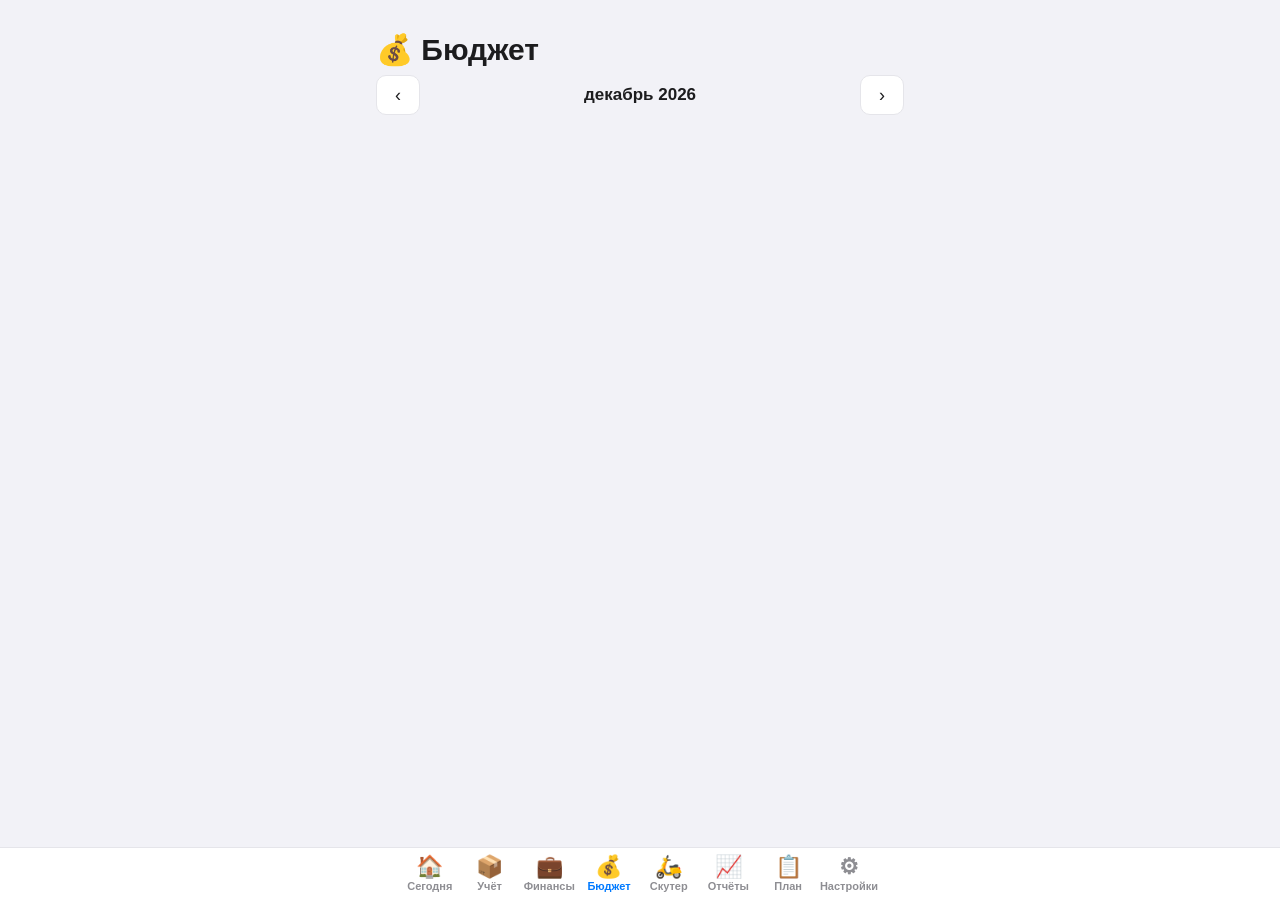
==== budget.html @ 405cae8f "Create budget.html" ====
<!doctype html>
<html lang="ru">
<head>
<meta charset="UTF-8">
<meta name="viewport" content="width=device-width, initial-scale=1.0, viewport-fit=cover">
<title>💰 Бюджет</title>
<link rel="stylesheet" href="css/theme.css">
<link rel="stylesheet" href="css/components.css">
<style>
.container{max-width:560px}
h1{font-size:30px;margin:4px 0 8px}
h2{font-size:15px;margin:4px 0 10px;color:var(--text-dim);font-weight:600}
.card{background:var(--panel);border:1px solid var(--border);border-radius:14px;padding:14px;margin-bottom:12px}
.mut{color:var(--text-dim);font-size:13px}
.g{color:var(--green)}.r{color:var(--red)}.o{color:var(--orange)}
.monthbar{display:flex;align-items:center;gap:8px;margin-bottom:12px}
.monthbar button{width:44px;height:40px;border:1px solid var(--border);border-radius:10px;background:var(--panel);color:var(--text);font-size:18px;cursor:pointer}
.monthbar .ttl{flex:1;text-align:center;font-weight:700;font-size:17px}
.big{font-size:34px;font-weight:800;margin:2px 0}
.row{display:flex;justify-content:space-between;align-items:center;gap:8px;padding:10px 0;border-top:1px solid var(--border)}
.row.tap{cursor:pointer}
.card>.row:first-of-type,.card>h2+.row{border-top:0}
.row b{white-space:nowrap}
.bar{height:8px;background:var(--border);border-radius:4px;overflow:hidden;margin:6px 0 2px;position:relative}
.bar i{display:block;height:100%;background:var(--green)}
.bar i.y{background:var(--orange)}.bar i.rd{background:var(--red)}
.bar u{position:absolute;top:-2px;bottom:-2px;width:2px;background:var(--text);opacity:.55}
.stack{display:flex;height:14px;border-radius:7px;overflow:hidden;background:var(--border);margin:8px 0 6px}
.stack i{display:block;height:100%}
.legend{display:flex;flex-wrap:wrap;gap:4px 12px;font-size:12px;color:var(--text-dim)}
.legend span::before{content:"";display:inline-block;width:9px;height:9px;border-radius:50%;background:var(--c);margin-right:5px}
.two{display:flex;gap:10px}.two>div{flex:1}
.btn{margin-bottom:8px}
.btn-line{background:var(--panel);color:var(--text);border:1px solid var(--border)}
.tip{padding:8px 0;border-top:1px solid var(--border);font-size:14px;line-height:1.4}
.card>.tip:first-of-type,.card>h2+.tip{border-top:0}
.fld label{display:block;font-size:13px;color:var(--text-dim);margin:8px 0 3px;text-align:left}
.fld .form-control{margin:0}
.dialog-box{text-align:left;max-height:88vh;overflow:auto}
.dialog-box h3{margin-bottom:8px}
.pill{font-size:11px;padding:2px 7px;border-radius:9px;border:1px solid var(--border);color:var(--text-dim);margin-left:4px}
.container{padding-bottom:100px}
</style>
</head>
<body>
<div class="container">
  <h1>💰 Бюджет</h1>
  <div class="monthbar">
    <button id="prev" aria-label="Предыдущий месяц">‹</button>
    <div class="ttl" id="ttl"></div>
    <button id="next" aria-label="Следующий месяц">›</button>
  </div>
  <div id="app"></div>
</div>
<div id="modal"></div>

<nav class="tabbar"><div class="in">
  <a href="today.html"><span>🏠</span>Сегодня</a>
  <a href="index.html"><span>📦</span>Учёт</a>
  <a href="fin.html"><span>💼</span>Финансы</a>
  <a href="budget.html" class="active"><span>💰</span>Бюджет</a>
  <a href="cash.html"><span>🛵</span>Скутер</a>
  <a href="stats.html"><span>📈</span>Отчёты</a>
  <a href="plan.html"><span>📋</span>План</a>
  <a href="settings.html"><span>⚙</span>Настройки</a>
</div></nav>

<script src="js/lib/storage.js"></script>
<script src="js/lib/ui.js"></script>
<script src="js/lib/notify.js"></script>
<script src="js/lib/guard.js"></script>
<script src="js/lib/theme.js"></script>
<script src="js/lib/pin.js"></script>
<script src="js/lib/backup.js"></script>
<script src="js/domain/state.js"></script>
<script src="js/domain/migrate.js"></script>
<script>Schema.run();</script>
<script src="js/domain/selectors.js"></script>
<script src="js/domain/tariff.js"></script>
<script src="js/domain/finance-api.js"></script>
<script>
try { Theme.init(); } catch (e) {}

/* ============================================================
   Бюджет месяца — только отображение. Расчёты: Calc.budget (selectors.js),
   запись: FinanceAPI.limitSet / limitRemove / budgetConfigSet (finance-api.js).
   Лимиты — общий ключ byudzhety (те же, что в «Финансах»); budget_cfg — параметры.
   ============================================================ */
const esc = UI.esc, fmt = UI.fmt, r2 = UI.r2, num = UI.num;
const $ = id => document.getElementById(id);
const MONTHS = ["январь","февраль","март","апрель","май","июнь","июль","август","сентябрь","октябрь","ноябрь","декабрь"];
const curYm = () => UI.date.month();
let ym = curYm();
const shiftYm = (m, n) => UI.date.shift(m, n);
const ymTitle = m => MONTHS[+m.slice(5, 7) - 1] + " " + m.slice(0, 4);
const compute = m => Calc.budget(m); // все расчёты — в selectors.js (Calc.budget)

function tips(B) {
  const t = [];
  if (B.income <= 0) t.push("Нет данных о доходе. Задайте ожидаемую зарплату в «⚙ Параметры» — без неё бюджет посчитать нельзя.");
  if (B.income > 0 && B.free < 0) t.push(`Платежи и лимиты больше дохода на <b>${fmt(-B.free)}</b> лей. Снизьте лимиты самых «мягких» категорий (кафе, развлечения) или ожидаемую откладку.`);
  if (B.income > 0 && B.fixedPlan / B.income > 0.4) t.push(`Обязательные платежи съедают <b>${Math.round(B.fixedPlan / B.income * 100)}%</b> дохода. Ориентир — до 40%; стоит погашать самые дорогие по процентам долги первыми.`);
  if (B.income > 0 && B.save <= 0) t.push(`Откладывание не задано. Хотя бы 10% дохода — это ≈ <b>${fmt(Math.round(B.income * 0.1))}</b> лей в месяц: «сначала заплати себе».`);
  B.cats.filter(c => c.st === "r").slice(0, 2).forEach(c => t.push(`🔴 «${esc(c.name)}»: лимит исчерпан (${fmt(c.spent)} из ${fmt(c.limit)}).`));
  B.cats.filter(c => c.st === "o" && c.proj != null && c.proj > c.limit && c.spent < c.limit).slice(0, 2)
    .forEach(c => t.push(`🟡 «${esc(c.name)}»: при таком темпе выйдет ≈ ${fmt(Math.round(c.proj))} при лимите ${fmt(c.limit)}.`));
  const big = B.noLimit.filter(c => B.totalSpent > 0 && c.spent / B.totalSpent >= 0.1)[0];
  if (big) t.push(`На «${esc(big.name)}» ушло ${fmt(big.spent)} лей без лимита — поставьте лимит, чтобы видеть темп.`);
  if (!t.length) t.push("Всё в порядке: лимиты соблюдаются, деньги распределены. 👍");
  return t.slice(0, 5);
}

/* ---------- отрисовка ---------- */
function bar(pct, st, mark) {
  const w = Math.min(100, Math.max(0, pct));
  const cls = st === "r" ? "rd" : st === "o" ? "y" : "";
  return `<div class="bar"><i class="${cls}" style="width:${w}%"></i>${mark != null ? `<u style="left:${Math.min(100, mark)}%"></u>` : ""}</div>`;
}

function render() {
  $("ttl").textContent = ymTitle(ym);
  const B = compute(ym), isCur = ym === curYm(), isFuture = ym > curYm();
  let h = "";

  // 1. Итог распределения
  const parts = [
    { n: "Платежи", v: B.fixedPlan, c: "var(--purple)" },
    { n: "Лимиты", v: B.limitsSum, c: "var(--accent)" },
    { n: "Откладываю", v: B.save, c: "var(--green)" },
    { n: "Свободно", v: Math.max(0, B.free), c: "var(--orange)" }
  ];
  const tot = Math.max(B.income, parts.reduce((a, p) => a + p.v, 0), 1);
  h += `<div class="card">
    <h2>Распределение дохода</h2>
    <div class="mut">Доход (план): <b>${fmt(B.income)}</b> лей</div>
    <div class="big ${B.free < 0 ? "r" : "g"}">${B.free < 0 ? "−" : ""}${fmt(Math.abs(B.free))} <span style="font-size:16px;font-weight:600">лей ${B.free < 0 ? "перебор" : "не распределено"}</span></div>
    <div class="stack">${parts.map(p => `<i style="width:${p.v / tot * 100}%;background:${p.c}"></i>`).join("")}</div>
    <div class="legend">${parts.map(p => `<span style="--c:${p.c}">${p.n}: ${fmt(p.v)}</span>`).join("")}</div>
    <div class="row" style="margin-top:8px"><div>💵 Зарплата<div class="mut">${esc(B.sal.src)}</div></div><b>${fmt(B.sal.v)}</b></div>
    <div class="row"><div>➕ Прочие доходы</div><b>${fmt(B.otherIncome)}</b></div>
    <button class="btn btn-line" style="margin-top:10px;margin-bottom:0" onclick="openCfg()">⚙ Параметры (зарплата, откладывание)</button>
  </div>`;

  // 2. Сколько можно тратить в день
  if (!isFuture && ym === curYm()) {
    const over = B.cats.filter(c => c.st === "r").length;
    h += `<div class="card">
      <h2>Сегодня</h2>
      <div class="two">
        <div><div class="mut">Можно в день</div><div class="big">${B.daysLeft > 0 && B.cats.length ? fmt(Math.floor(B.perDay)) : "—"}</div><div class="mut">осталось ${B.daysLeft} дн.</div></div>
        <div><div class="mut">Осталось в лимитах</div><div class="big">${B.cats.length ? fmt(Math.round(B.varLeft)) : "—"}</div><div class="mut">потрачено всего ${fmt(B.totalSpent)}</div></div>
      </div>
      ${!B.cats.length ? '<div class="mut">Поставьте лимиты на категории — и здесь появится дневной бюджет.</div>' : over ? `<div class="mut r">Исчерпано лимитов: ${over}</div>` : ""}
    </div>`;
  }

  // 3. Лимиты по категориям
  h += `<div class="card"><h2>Лимиты по категориям</h2>`;
  if (!B.cats.length) h += `<div class="mut">Лимитов пока нет.</div>`;
  B.cats.forEach(c => {
    const mark = isCur ? B.frac * 100 : null;
    h += `<div class="row tap" onclick="editLimit(${JSON.stringify(c.name).replace(/"/g, "&quot;")})" style="display:block">
      <div style="display:flex;justify-content:space-between;gap:8px"><span>${c.st === "r" ? "🔴" : c.st === "o" ? "🟡" : "🟢"} ${esc(c.name)}</span><b>${fmt(c.spent)} / ${fmt(c.limit)}</b></div>
      ${bar(c.pct, c.st, mark)}
      <div class="mut">${c.pct}% · ${c.spent >= c.limit ? "перерасход " + fmt(c.spent - c.limit) : "осталось " + fmt(c.limit - c.spent)}${isCur && c.proj != null ? " · прогноз ≈ " + fmt(Math.round(c.proj)) : ""}</div>
    </div>`;
  });
  h += `<button class="btn btn-primary" style="margin-top:10px" onclick="editLimit(null)">＋ Лимит на категорию</button>`;
  const sn = Object.keys(B.suggest).length;
  if (sn) h += `<button class="btn btn-line" onclick="applySuggest()">✨ Предложить лимиты по средним тратам (${sn})</button>`;
  h += `</div>`;

  // 4. Траты без лимита
  if (B.noLimit.length) {
    h += `<div class="card"><h2>Траты без лимита</h2>${B.noLimit.map(c => `<div class="row tap" onclick="editLimit(${JSON.stringify(c.name).replace(/"/g, "&quot;")})"><span>${esc(c.name)}${B.suggest[c.name] ? `<span class="pill">≈ ${fmt(B.suggest[c.name])}</span>` : ""}</span><b>${fmt(c.spent)}</b></div>`).join("")}<div class="mut" style="margin-top:6px">Нажмите на категорию, чтобы поставить лимит.</div></div>`;
  }

  // 5. Обязательные платежи
  if (B.fixed.length || B.regs.length) {
    h += `<div class="card"><h2>Обязательные платежи</h2>`;
    B.fixed.forEach(x => {
      h += `<div class="row"><div>${esc(x.title)}${x.note ? `<div class="mut">${esc(x.note)}</div>` : ""}</div><b class="${x.left <= 0 ? "g" : ""}">${x.left <= 0 ? "✅ " : ""}${fmt(x.fact)} / ${fmt(x.plan)}</b></div>`;
    });
    B.regs.forEach(x => {
      h += `<div class="row"><div>${esc(x.title)}<div class="mut">${esc(x.note)}${x.inLimit ? (x.note ? " · " : "") + "внутри лимита «" + esc(x.kat) + "»" : ""}</div></div><b>${fmt(x.plan)}</b></div>`;
    });
    h += `</div>`;
  }

  // 6. Советы
  h += `<div class="card"><h2>💡 Советы</h2>${tips(B).map(s => `<div class="tip">${s}</div>`).join("")}</div>`;

  $("app").innerHTML = h;
}

/* ---------- диалоги ---------- */
function modal(title, fields, onSave, extra) {
  const box = $("modal");
  const inputs = fields.map(f => {
    if (f.options) return `<div class="fld"><label for="f_${f.id}">${esc(f.label)}</label><select class="form-control" id="f_${f.id}">${f.options.map(o => `<option${o === f.value ? " selected" : ""}>${esc(o)}</option>`).join("")}</select></div>`;
    return `<div class="fld"><label for="f_${f.id}">${esc(f.label)}</label><input class="form-control" id="f_${f.id}" inputmode="decimal" autocomplete="off" value="${esc(f.value == null ? "" : f.value)}" placeholder="${esc(f.ph || "")}"></div>`;
  }).join("");
  box.innerHTML = `<div class="dialog-overlay" id="ov"><div class="dialog-box"><h3>${esc(title)}</h3>${inputs}
    <div class="mut" id="mErr" style="color:var(--red);min-height:18px;margin:6px 0"></div>
    <div class="dialog-buttons"><button class="dialog-no" id="mNo">Отмена</button><button class="dialog-yes" id="mYes">Сохранить</button></div>
    ${extra ? `<button class="dialog-no" id="mExtra" style="width:100%;margin-top:8px;padding:12px;border:none;border-radius:12px;font-weight:600;color:var(--red)">${esc(extra.label)}</button>` : ""}
  </div></div>`;
  const close = () => { box.innerHTML = ""; };
  $("mNo").onclick = close;
  $("ov").addEventListener("click", e => { if (e.target.id === "ov") close(); });
  $("mYes").onclick = () => {
    if (!guardAction("budget-save")) return;
    const v = {}; fields.forEach(f => v[f.id] = $("f_" + f.id).value);
    try { onSave(v); close(); render(); } catch (e) { $("mErr").textContent = e.message || String(e); }
  };
  if (extra) $("mExtra").onclick = () => { extra.fn(); close(); render(); };
  const first = box.querySelector("input"); if (first) setTimeout(() => first.focus(), 50);
}

function expenseCats() {
  const c = new Set(FinanceAPI._cats().expense);
  compute(ym).noLimit.forEach(x => c.add(x.name));
  return [...c];
}

function editLimit(name) {
  const lim = Calc.budgetLimits();
  if (name == null) {
    const free = expenseCats().filter(k => lim[k] == null);
    if (!free.length) return Notify.error("Лимиты уже стоят на всех категориях");
    modal("Новый лимит на месяц", [{ id: "k", label: "Категория", options: free, value: free[0] }, { id: "l", label: "Лимит, лей", ph: "например 800" }],
      v => FinanceAPI.limitSet(v.k, v.l));
  } else {
    const sg = compute(ym).suggest[name];
    modal("Лимит: " + name, [{ id: "l", label: "Лимит на месяц, лей", value: lim[name] != null ? lim[name] : "", ph: sg ? "≈ " + sg : "" }],
      v => FinanceAPI.limitSet(name, v.l),
      lim[name] != null ? { label: "🗑 Убрать лимит", fn: () => FinanceAPI.limitRemove(name) } : null);
  }
}

function applySuggest() {
  const B = compute(ym), keys = Object.keys(B.suggest);
  if (!keys.length) return;
  const txt = keys.map(k => k + ": " + fmt(B.suggest[k])).join("\n");
  if (!confirm("Поставить лимиты на основе средних трат за " + B.histN + " мес. (+5%)?\n\n" + txt)) return;
  keys.forEach(k => { if (Calc.budgetLimits()[k] == null) FinanceAPI.limitSet(k, B.suggest[k]); });
  Notify.show("Лимитов добавлено: " + keys.length); render();
}

function openCfg() {
  const c = Calc.budgetCfg();
  modal("Параметры бюджета", [
    { id: "salary", label: "Ожидаемая зарплата в месяц (пусто = авто по прошлым месяцам)", value: c.salary == null ? "" : c.salary },
    { id: "extra", label: "Прочие доходы в месяц (подработки, чаевые…)", value: c.extra || "" },
    { id: "save", label: "Откладывать в месяц", value: c.save || "" }
  ], v => FinanceAPI.budgetConfigSet(v));
}

$("prev").onclick = () => { ym = shiftYm(ym, -1); render(); };
$("next").onclick = () => { ym = shiftYm(ym, 1); render(); };
window.addEventListener("pageshow", render);
window.addEventListener("storage", render);
render();
</script>
</body>
</html>
---- css/theme.css ----
:root {
  --bg: #f2f2f7;
  --text: #1c1c1e;
  --text-dim: #8e8e93;
  --panel: #ffffff;
  --border: #e5e5ea;
  --accent: #007aff;
  --green: #34c759;
  --red: #ff3b30;
  --orange: #ff9500;
  --purple: #af52de;

  /* Фоны */
  --red-bg: rgba(255, 59, 48, 0.12);
  --help-bg: rgba(0, 122, 255, 0.10);
  --subtle-bg: #f8f8fc;
  --warn-bg: #fff4d6;
}

:root[data-theme="dark"] {
  --bg: #0a0a0f;
  --text: #f2f2f7;
  --text-dim: #8e8e93;
  --panel: #1c1c1e;
  --border: #2c2c2e;
  --accent: #0a84ff;
  --green: #30d158;
  --red: #ff453a;
  --orange: #ff9f0a;
  --purple: #bf5af2;

  /* Фоны для тёмной темы */
  --red-bg: rgba(255, 69, 58, 0.15);
  --help-bg: rgba(10, 132, 255, 0.15);
  --subtle-bg: #2c2c2e;
  --warn-bg: #2a1f0a;
}

* {
  box-sizing: border-box;
  margin: 0;
  padding: 0;
  -webkit-tap-highlight-color: transparent;
}

body {
  background-color: var(--bg);
  color: var(--text);
  font-family: -apple-system, BlinkMacSystemFont, 'SF Pro Display', sans-serif;
  transition: background-color 0.3s, color 0.3s;
  /* padding-bottom задан в .container */
}
---- css/components.css ----
body {
  padding-top: calc(12px + env(safe-area-inset-top, 0px));
}

/* --- Кнопки --- */
.btn {
  width: 100%;
  padding: 12px;
  border: none;
  border-radius: 12px;
  font-size: 15px;
  font-weight: 600;
  cursor: pointer;
  color: #fff;
  text-align: center;
  margin-bottom: 8px;
  transition: transform 0.1s;
}
.btn:active { transform: scale(0.97); }
.btn-primary { background: var(--accent); }
.btn-green { background: var(--green); }
.btn-orange { background: var(--orange); }
.btn-purple { background: var(--purple); }

/* --- Диалоговые окна --- */
.dialog-overlay {
  position: fixed; inset: 0;
  background: rgba(0,0,0,0.4);
  -webkit-backdrop-filter: blur(8px);
  backdrop-filter: blur(8px);
  z-index: 3000;
  display: flex;
  align-items: center;
  justify-content: center;
}
.dialog-box {
  background: var(--panel);
  color: var(--text);
  border-radius: 20px;
  padding: 24px 20px 20px;
  width: 85%;
  max-width: 340px;
  box-shadow: 0 10px 40px rgba(0,0,0,0.2);
}
.dialog-box p, .dialog-box h3 {
  font-size: 16px;
  text-align: center;
  margin-bottom: 20px;
  line-height: 1.4;
}
.dialog-buttons { display: flex; gap: 8px; }
.dialog-buttons button {
  flex: 1; padding: 12px; border: none; border-radius: 12px;
  font-size: 15px; font-weight: 600; cursor: pointer;
}
.dialog-ok, .dialog-yes { background: var(--accent); color: #fff; }
.dialog-no { background: var(--border); color: var(--text); }

/* --- Поля ввода (базовые) --- */
.form-control {
  width: 100%;
  padding: 10px 14px;
  border: 1.5px solid var(--border);
  border-radius: 12px;
  font-size: 16px;
  background: var(--bg);
  color: var(--text);
  font-family: inherit;
}
.form-control:focus {
  outline: none;
  border-color: var(--accent);
}

/* --- Уведомления (тосты) --- */
.toast {
  position: fixed;
  top: calc(20px + env(safe-area-inset-top, 0px));
  left: 50%;
  transform: translateX(-50%) translateY(-20px);
  background: #333;
  color: #fff;
  padding: 12px 24px;
  border-radius: 30px;
  font-size: 14px;
  font-weight: 500;
  z-index: 5000;
  opacity: 0;
  transition: all 0.3s cubic-bezier(0.175, 0.885, 0.32, 1.275);
  box-shadow: 0 4px 12px rgba(0,0,0,0.15);
}
.toast.show { transform: translateX(-50%) translateY(0); opacity: 1; }
.toast.error { background: var(--red); }

/* --- Нижнее меню навигации (Tab Bar) --- */
.tabbar {
  position: fixed;
  left: 0;
  right: 0;
  bottom: 0;
  background: var(--panel);
  border-top: 1px solid var(--border);
  display: flex;
  justify-content: center;
  padding-bottom: env(safe-area-inset-bottom, 0px);
  z-index: 1000;
}
.tabbar .in {
  display: flex;
  width: 100%;
  max-width: 480px;
}
.tabbar a {
  flex: 1;
  display: flex;
  flex-direction: column;
  align-items: center;
  gap: 2px;
  padding: 8px 2px;
  color: var(--text-dim);
  text-decoration: none;
  font-size: 11px;
  font-weight: 600;
  transition: color 0.2s;
}
.tabbar a span {
  font-size: 22px;
  line-height: 1;
}
.tabbar a.active {
  color: var(--accent);
}

/* --- Общий контейнер (отступ снизу под нижнее меню) --- */
.container {
  max-width: 480px;
  margin: 0 auto;
  padding: 16px;
  padding-bottom: 90px;
}

/* --- Без зума: двойной тап, авто-зум полей ввода iOS --- */
html, body {
  touch-action: manipulation;
  -webkit-text-size-adjust: 100%;
  text-size-adjust: 100%;
}
button, a, summary, label, .day, .pin-btn {
  touch-action: manipulation;
}
/* iOS зумит страницу при фокусе на поле со шрифтом меньше 16px */
input, select, textarea {
  font-size: 16px !important;
}
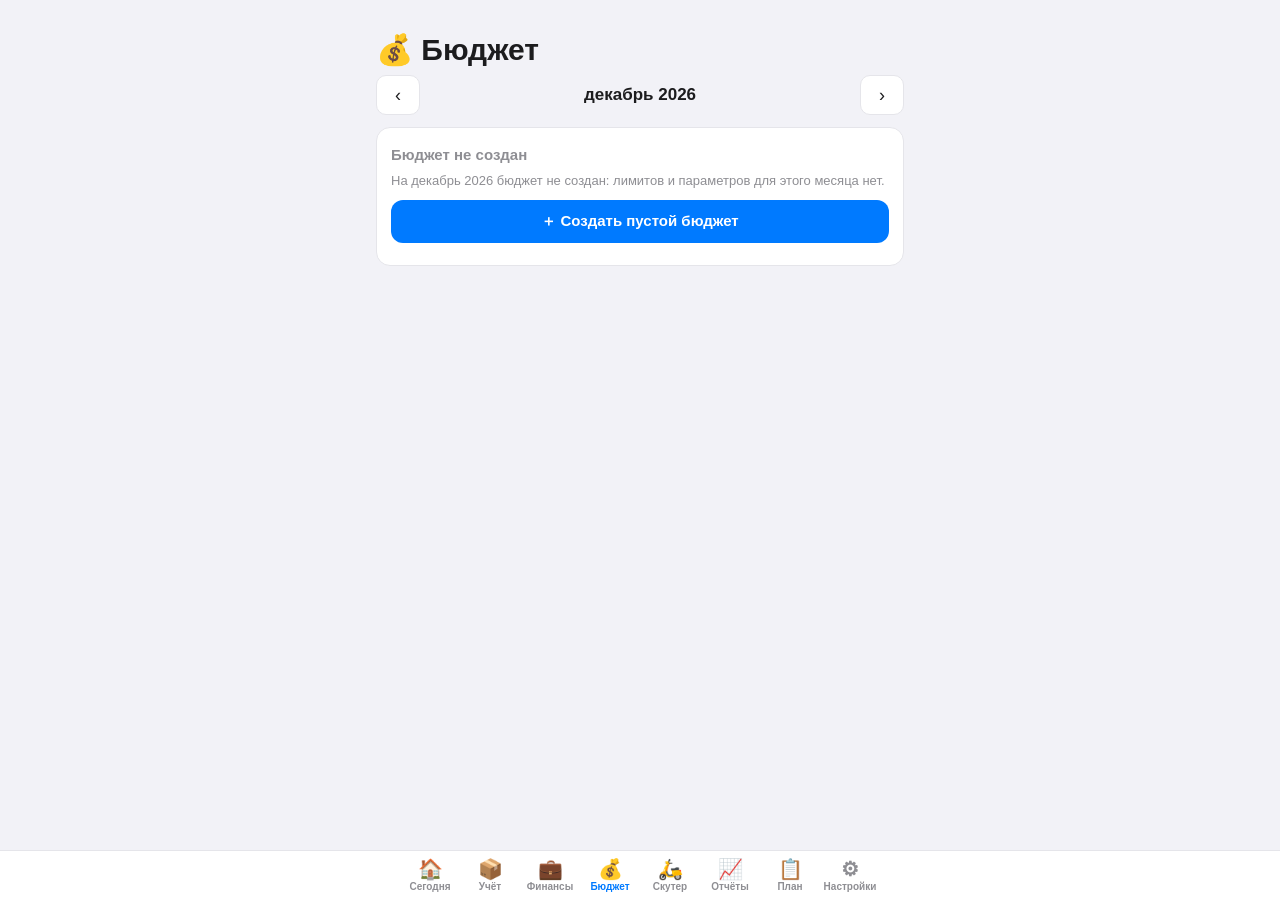
==== commit 89179b29: "Update budget.html" ====
--- a/budget.html
+++ b/budget.html
@@ -84,7 +84,7 @@
 /* ============================================================
    Бюджет месяца — только отображение. Расчёты: Calc.budget (selectors.js),
    запись: FinanceAPI.limitSet / limitRemove / budgetConfigSet (finance-api.js).
-   Лимиты — общий ключ byudzhety (те же, что в «Финансах»); budget_cfg — параметры.
+   Бюджет хранится ПО МЕСЯЦАМ (ключ budgets_m: лимиты + параметры). Нет записи за месяц = «бюджет не создан».
    ============================================================ */
 const esc = UI.esc, fmt = UI.fmt, r2 = UI.r2, num = UI.num;
 const $ = id => document.getElementById(id);
@@ -121,6 +121,18 @@
   $("ttl").textContent = ymTitle(ym);
   const B = compute(ym), isCur = ym === curYm(), isFuture = ym > curYm();
   let h = "";
+
+  // Бюджет этого месяца не создан — честно говорим об этом, чужие лимиты не подтягиваем
+  if (!B.exists) {
+    const src = B.copyFrom;
+    $("app").innerHTML = `<div class="card">
+      <h2>Бюджет не создан</h2>
+      <div class="mut" style="margin-bottom:12px">На ${esc(ymTitle(ym))} бюджет не создан: лимитов и параметров для этого месяца нет.${B.totalSpent > 0 ? ` Потрачено за месяц: <b>${fmt(B.totalSpent)}</b> лей.` : ""}</div>
+      ${src ? `<button class="btn btn-primary" onclick="createBudget('${src}')">📋 Скопировать из: ${esc(ymTitle(src))}</button>` : ""}
+      <button class="btn ${src ? "btn-line" : "btn-primary"}" onclick="createBudget(null)">＋ Создать пустой бюджет</button>
+    </div>`;
+    return;
+  }
 
   // 1. Итог распределения
   const parts = [
@@ -165,6 +177,7 @@
       <div class="mut">${c.pct}% · ${c.spent >= c.limit ? "перерасход " + fmt(c.spent - c.limit) : "осталось " + fmt(c.limit - c.spent)}${isCur && c.proj != null ? " · прогноз ≈ " + fmt(Math.round(c.proj)) : ""}</div>
     </div>`;
   });
+  if (B.cats.length) h += `<div class="row" style="border-top:2px solid var(--border);font-weight:700"><div>Итого по категориям</div><b>${fmt(r2(B.cats.reduce((a, c) => a + c.spent, 0)))} / ${fmt(B.limitsSum)}</b></div>`;
   h += `<button class="btn btn-primary" style="margin-top:10px" onclick="editLimit(null)">＋ Лимит на категорию</button>`;
   const sn = Object.keys(B.suggest).length;
   if (sn) h += `<button class="btn btn-line" onclick="applySuggest()">✨ Предложить лимиты по средним тратам (${sn})</button>`;
@@ -184,13 +197,26 @@
     B.regs.forEach(x => {
       h += `<div class="row"><div>${esc(x.title)}<div class="mut">${esc(x.note)}${x.inLimit ? (x.note ? " · " : "") + "внутри лимита «" + esc(x.kat) + "»" : ""}</div></div><b>${fmt(x.plan)}</b></div>`;
     });
+    h += `<div class="row" style="border-top:2px solid var(--border);font-weight:700"><div>Итого платежей в распределении${B.regs.some(x => x.inLimit) ? `<div class="mut" style="font-weight:400">регулярные траты «внутри лимита» уже входят в лимиты и здесь не суммируются</div>` : ""}</div><b>${fmt(B.fixedPlan)}</b></div>`;
     h += `</div>`;
   }
 
   // 6. Советы
   h += `<div class="card"><h2>💡 Советы</h2>${tips(B).map(s => `<div class="tip">${s}</div>`).join("")}</div>`;
 
+  h += `<button class="btn btn-line" style="color:var(--red)" onclick="deleteBudget()">🗑 Удалить бюджет этого месяца</button>`;
+
   $("app").innerHTML = h;
+}
+
+function createBudget(from) {
+  if (!guardAction("budget-create")) return;
+  try { FinanceAPI.budgetCreate(ym, from); Notify.show("Бюджет создан"); } catch (e) { Notify.error(e.message || String(e)); }
+  render();
+}
+function deleteBudget() {
+  if (!confirm("Удалить бюджет на " + ymTitle(ym) + "? Лимиты и параметры этого месяца пропадут (траты останутся).")) return;
+  FinanceAPI.budgetDelete(ym); render();
 }
 
 /* ---------- диалоги ---------- */
@@ -224,17 +250,17 @@
 }
 
 function editLimit(name) {
-  const lim = Calc.budgetLimits();
+  const lim = Calc.budgetLimits(ym);
   if (name == null) {
     const free = expenseCats().filter(k => lim[k] == null);
     if (!free.length) return Notify.error("Лимиты уже стоят на всех категориях");
     modal("Новый лимит на месяц", [{ id: "k", label: "Категория", options: free, value: free[0] }, { id: "l", label: "Лимит, лей", ph: "например 800" }],
-      v => FinanceAPI.limitSet(v.k, v.l));
+      v => FinanceAPI.limitSet(v.k, v.l, ym));
   } else {
     const sg = compute(ym).suggest[name];
     modal("Лимит: " + name, [{ id: "l", label: "Лимит на месяц, лей", value: lim[name] != null ? lim[name] : "", ph: sg ? "≈ " + sg : "" }],
-      v => FinanceAPI.limitSet(name, v.l),
-      lim[name] != null ? { label: "🗑 Убрать лимит", fn: () => FinanceAPI.limitRemove(name) } : null);
+      v => FinanceAPI.limitSet(name, v.l, ym),
+      lim[name] != null ? { label: "🗑 Убрать лимит", fn: () => FinanceAPI.limitRemove(name, ym) } : null);
   }
 }
 
@@ -243,17 +269,17 @@
   if (!keys.length) return;
   const txt = keys.map(k => k + ": " + fmt(B.suggest[k])).join("\n");
   if (!confirm("Поставить лимиты на основе средних трат за " + B.histN + " мес. (+5%)?\n\n" + txt)) return;
-  keys.forEach(k => { if (Calc.budgetLimits()[k] == null) FinanceAPI.limitSet(k, B.suggest[k]); });
+  keys.forEach(k => { if (Calc.budgetLimits(ym)[k] == null) FinanceAPI.limitSet(k, B.suggest[k], ym); });
   Notify.show("Лимитов добавлено: " + keys.length); render();
 }
 
 function openCfg() {
-  const c = Calc.budgetCfg();
-  modal("Параметры бюджета", [
+  const c = Calc.budgetCfg(ym);
+  modal("Параметры бюджета: " + ymTitle(ym), [
     { id: "salary", label: "Ожидаемая зарплата в месяц (пусто = авто по прошлым месяцам)", value: c.salary == null ? "" : c.salary },
     { id: "extra", label: "Прочие доходы в месяц (подработки, чаевые…)", value: c.extra || "" },
     { id: "save", label: "Откладывать в месяц", value: c.save || "" }
-  ], v => FinanceAPI.budgetConfigSet(v));
+  ], v => FinanceAPI.budgetConfigSet(v, ym));
 }
 
 $("prev").onclick = () => { ym = shiftYm(ym, -1); render(); };
--- a/css/components.css
+++ b/css/components.css
@@ -116,15 +116,16 @@
   flex-direction: column;
   align-items: center;
   gap: 2px;
-  padding: 8px 2px;
+  padding: 8px 0;
+  min-width: 0;
   color: var(--text-dim);
   text-decoration: none;
-  font-size: 11px;
+  font-size: 10px;
   font-weight: 600;
   transition: color 0.2s;
 }
 .tabbar a span {
-  font-size: 22px;
+  font-size: 20px;
   line-height: 1;
 }
 .tabbar a.active {
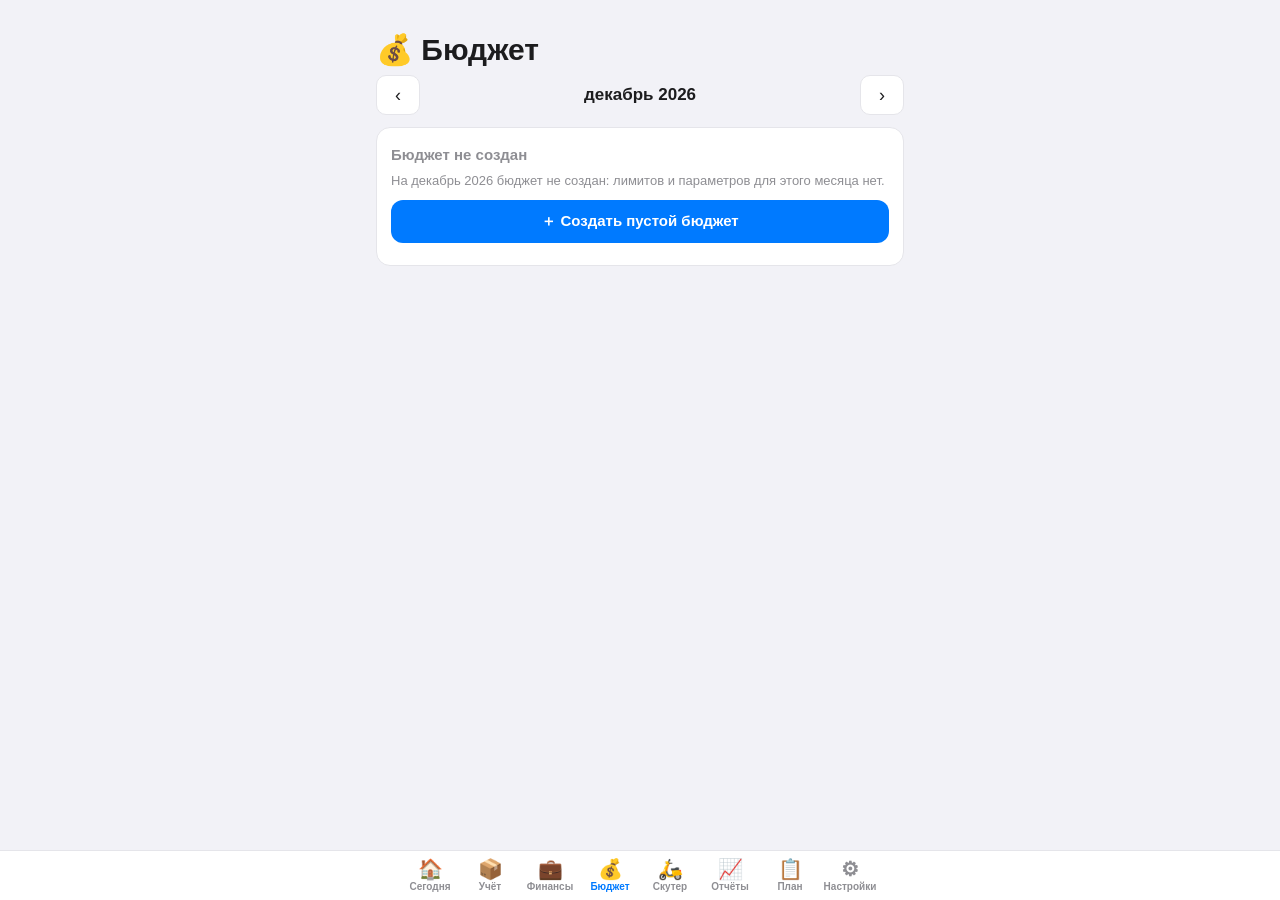
==== commit de6e4ea3: "Update budget.html" ====
--- a/budget.html
+++ b/budget.html
@@ -19,6 +19,7 @@
 .big{font-size:34px;font-weight:800;margin:2px 0}
 .row{display:flex;justify-content:space-between;align-items:center;gap:8px;padding:10px 0;border-top:1px solid var(--border)}
 .row.tap{cursor:pointer}
+.seg{display:flex;gap:6px;margin:4px 0 10px}.seg button{flex:1;padding:9px 6px;border-radius:10px;border:1px solid var(--border);background:transparent;color:var(--text);font-weight:600;font-size:14px}.seg button.on{background:var(--accent);border-color:var(--accent);color:#fff}
 .card>.row:first-of-type,.card>h2+.row{border-top:0}
 .row b{white-space:nowrap}
 .bar{height:8px;background:var(--border);border-radius:4px;overflow:hidden;margin:6px 0 2px;position:relative}
@@ -149,7 +150,8 @@
     <div class="stack">${parts.map(p => `<i style="width:${p.v / tot * 100}%;background:${p.c}"></i>`).join("")}</div>
     <div class="legend">${parts.map(p => `<span style="--c:${p.c}">${p.n}: ${fmt(p.v)}</span>`).join("")}</div>
     <div class="row" style="margin-top:8px"><div>💵 Зарплата<div class="mut">${esc(B.sal.src)}</div></div><b>${fmt(B.sal.v)}</b></div>
-    <div class="row"><div>➕ Прочие доходы</div><b>${fmt(B.otherIncome)}</b></div>
+    ${ym < curYm() ? "" : `<div class="seg"><button class="${B.cfg.salMode === "avg" ? "on" : ""}" onclick="setSalMode('avg')">Среднее</button><button class="${B.cfg.salMode === "actual" ? "on" : ""}" onclick="setSalMode('actual')">Фактическая</button></div>`}
+    <div class="row tap" onclick="openExtra()"><div>➕ Прочие доходы<div class="mut">${esc(B.otherSrc)}${B.factIncome > 0 ? " · факт: " + fmt(B.factIncome) : ""}</div></div><b>${fmt(B.otherIncome)}</b></div>
     <button class="btn btn-line" style="margin-top:10px;margin-bottom:0" onclick="openCfg()">⚙ Параметры (зарплата, откладывание)</button>
   </div>`;
 
@@ -173,6 +175,7 @@
     const mark = isCur ? B.frac * 100 : null;
     h += `<div class="row tap" onclick="editLimit(${JSON.stringify(c.name).replace(/"/g, "&quot;")})" style="display:block">
       <div style="display:flex;justify-content:space-between;gap:8px"><span>${c.st === "r" ? "🔴" : c.st === "o" ? "🟡" : "🟢"} ${esc(c.name)}</span><b>${fmt(c.spent)} / ${fmt(c.limit)}</b></div>
+      ${c.note ? `<div class="mut" style="margin:2px 0 4px">💬 ${esc(c.note)}</div>` : ""}
       ${bar(c.pct, c.st, mark)}
       <div class="mut">${c.pct}% · ${c.spent >= c.limit ? "перерасход " + fmt(c.spent - c.limit) : "осталось " + fmt(c.limit - c.spent)}${isCur && c.proj != null ? " · прогноз ≈ " + fmt(Math.round(c.proj)) : ""}</div>
     </div>`;
@@ -223,6 +226,7 @@
 function modal(title, fields, onSave, extra) {
   const box = $("modal");
   const inputs = fields.map(f => {
+    if (f.text) return `<div class="fld"><label for="f_${f.id}">${esc(f.label)}</label><textarea class="form-control" id="f_${f.id}" rows="2" maxlength="200" autocomplete="off" placeholder="${esc(f.ph || "")}" style="resize:none;font-family:inherit">${esc(f.value == null ? "" : f.value)}</textarea></div>`;
     if (f.options) return `<div class="fld"><label for="f_${f.id}">${esc(f.label)}</label><select class="form-control" id="f_${f.id}">${f.options.map(o => `<option${o === f.value ? " selected" : ""}>${esc(o)}</option>`).join("")}</select></div>`;
     return `<div class="fld"><label for="f_${f.id}">${esc(f.label)}</label><input class="form-control" id="f_${f.id}" inputmode="decimal" autocomplete="off" value="${esc(f.value == null ? "" : f.value)}" placeholder="${esc(f.ph || "")}"></div>`;
   }).join("");
@@ -240,7 +244,7 @@
     try { onSave(v); close(); render(); } catch (e) { $("mErr").textContent = e.message || String(e); }
   };
   if (extra) $("mExtra").onclick = () => { extra.fn(); close(); render(); };
-  const first = box.querySelector("input"); if (first) setTimeout(() => first.focus(), 50);
+  const first = box.querySelector("input, textarea"); if (first) setTimeout(() => first.focus(), 50);
 }
 
 function expenseCats() {
@@ -254,12 +258,13 @@
   if (name == null) {
     const free = expenseCats().filter(k => lim[k] == null);
     if (!free.length) return Notify.error("Лимиты уже стоят на всех категориях");
-    modal("Новый лимит на месяц", [{ id: "k", label: "Категория", options: free, value: free[0] }, { id: "l", label: "Лимит, лей", ph: "например 800" }],
-      v => FinanceAPI.limitSet(v.k, v.l, ym));
+    modal("Новый лимит на месяц", [{ id: "k", label: "Категория", options: free, value: free[0] }, { id: "l", label: "Лимит, лей", ph: "например 800" }, { id: "n", label: "Комментарий (необязательно)", text: true, ph: "например: долг за свет, рассрочка…" }],
+      v => FinanceAPI.limitSet(v.k, v.l, ym, v.n));
   } else {
     const sg = compute(ym).suggest[name];
-    modal("Лимит: " + name, [{ id: "l", label: "Лимит на месяц, лей", value: lim[name] != null ? lim[name] : "", ph: sg ? "≈ " + sg : "" }],
-      v => FinanceAPI.limitSet(name, v.l, ym),
+    modal("Лимит: " + name, [{ id: "l", label: "Лимит на месяц, лей", value: lim[name] != null ? lim[name] : "", ph: sg ? "≈ " + sg : "" },
+        { id: "n", label: "Комментарий", text: true, value: Calc.budgetNotes(ym)[name] || "", ph: "например: долг за свет, рассрочка…" }],
+      v => FinanceAPI.limitSet(name, v.l, ym, v.n),
       lim[name] != null ? { label: "🗑 Убрать лимит", fn: () => FinanceAPI.limitRemove(name, ym) } : null);
   }
 }
@@ -273,13 +278,30 @@
   Notify.show("Лимитов добавлено: " + keys.length); render();
 }
 
+const SAL_MODES = { avg: "Среднее (или заданная вручную)", actual: "Фактическая (начислено по дням)" };
+const EXTRA_MODES = { auto: "Больше из заданного и фактического", fact: "Только фактические доходы", manual: "Только заданная сумма", none: "Не учитывать" };
+const modeKey = (map, label) => Object.keys(map).find(k => map[k] === label);
+
+function setSalMode(mode) {
+  try { FinanceAPI.budgetConfigSet({ salMode: mode }, ym); } catch (e) { Notify.error(e.message || String(e)); }
+  render();
+}
+function openExtra() {
+  const c = Calc.budgetCfg(ym);
+  modal("Прочие доходы: " + ymTitle(ym), [
+    { id: "extraMode", label: "Что учитывать", options: Object.values(EXTRA_MODES), value: EXTRA_MODES[c.extraMode] },
+    { id: "extra", label: "Заданная сумма в месяц (подработки, чаевые…)", value: c.extra || "" }
+  ], v => FinanceAPI.budgetConfigSet({ extraMode: modeKey(EXTRA_MODES, v.extraMode), extra: v.extra }, ym));
+}
 function openCfg() {
   const c = Calc.budgetCfg(ym);
   modal("Параметры бюджета: " + ymTitle(ym), [
-    { id: "salary", label: "Ожидаемая зарплата в месяц (пусто = авто по прошлым месяцам)", value: c.salary == null ? "" : c.salary },
-    { id: "extra", label: "Прочие доходы в месяц (подработки, чаевые…)", value: c.extra || "" },
+    { id: "salMode", label: "Зарплата в бюджете", options: Object.values(SAL_MODES), value: SAL_MODES[c.salMode] },
+    { id: "salary", label: "Ожидаемая зарплата (пусто = среднее за прошлые месяцы; работает в режиме «Среднее»)", value: c.salary == null ? "" : c.salary },
+    { id: "extraMode", label: "Прочие доходы: что учитывать", options: Object.values(EXTRA_MODES), value: EXTRA_MODES[c.extraMode] },
+    { id: "extra", label: "Заданная сумма прочих доходов в месяц", value: c.extra || "" },
     { id: "save", label: "Откладывать в месяц", value: c.save || "" }
-  ], v => FinanceAPI.budgetConfigSet(v, ym));
+  ], v => FinanceAPI.budgetConfigSet({ salMode: modeKey(SAL_MODES, v.salMode), salary: v.salary, extraMode: modeKey(EXTRA_MODES, v.extraMode), extra: v.extra, save: v.save }, ym));
 }
 
 $("prev").onclick = () => { ym = shiftYm(ym, -1); render(); };
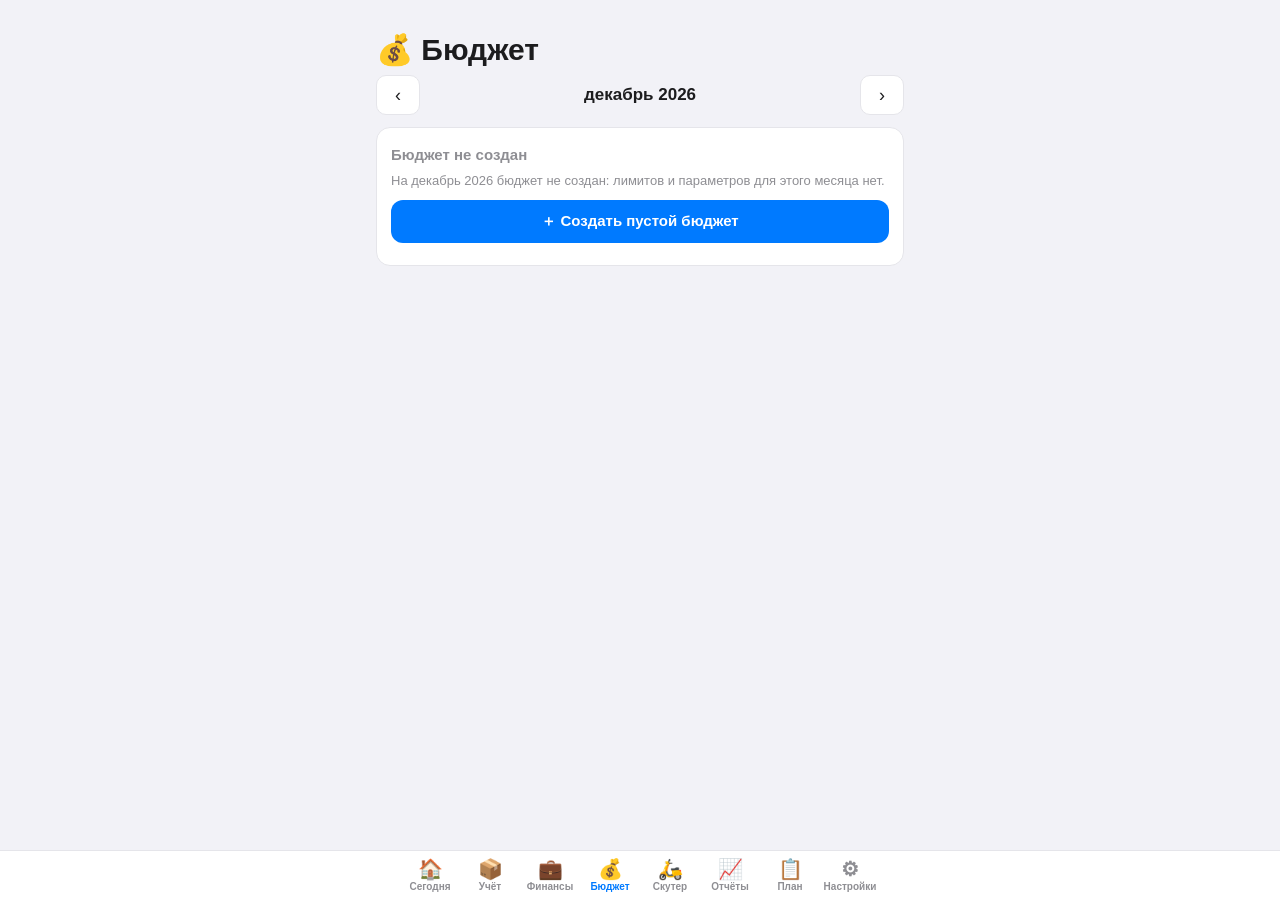
==== commit 0986be4e: "Update budget.html" ====
--- a/budget.html
+++ b/budget.html
@@ -151,7 +151,7 @@
     <div class="legend">${parts.map(p => `<span style="--c:${p.c}">${p.n}: ${fmt(p.v)}</span>`).join("")}</div>
     <div class="row" style="margin-top:8px"><div>💵 Зарплата<div class="mut">${esc(B.sal.src)}</div></div><b>${fmt(B.sal.v)}</b></div>
     ${ym < curYm() ? "" : `<div class="seg"><button class="${B.cfg.salMode === "avg" ? "on" : ""}" onclick="setSalMode('avg')">Среднее</button><button class="${B.cfg.salMode === "actual" ? "on" : ""}" onclick="setSalMode('actual')">Фактическая</button></div>`}
-    <div class="row tap" onclick="openExtra()"><div>➕ Прочие доходы<div class="mut">${esc(B.otherSrc)}${B.factIncome > 0 ? " · факт: " + fmt(B.factIncome) : ""}</div></div><b>${fmt(B.otherIncome)}</b></div>
+    <div class="row tap" onclick="openExtra()"><div>➕ Прочие доходы<div class="mut">${esc(B.otherSrc)}${B.factIncome > 0 ? " · факт: " + fmt(B.factIncome) : ""}</div>${B.cfg.extraNote ? `<div class="mut">💬 ${esc(B.cfg.extraNote)}</div>` : ""}</div><b>${fmt(B.otherIncome)}</b></div>
     <button class="btn btn-line" style="margin-top:10px;margin-bottom:0" onclick="openCfg()">⚙ Параметры (зарплата, откладывание)</button>
   </div>`;
 
@@ -290,8 +290,9 @@
   const c = Calc.budgetCfg(ym);
   modal("Прочие доходы: " + ymTitle(ym), [
     { id: "extraMode", label: "Что учитывать", options: Object.values(EXTRA_MODES), value: EXTRA_MODES[c.extraMode] },
-    { id: "extra", label: "Заданная сумма в месяц (подработки, чаевые…)", value: c.extra || "" }
-  ], v => FinanceAPI.budgetConfigSet({ extraMode: modeKey(EXTRA_MODES, v.extraMode), extra: v.extra }, ym));
+    { id: "extra", label: "Заданная сумма в месяц (подработки, чаевые…)", value: c.extra || "" },
+    { id: "extraNote", label: "Комментарий", text: true, value: c.extraNote, ph: "например: подработка по выходным, премия…" }
+  ], v => FinanceAPI.budgetConfigSet({ extraMode: modeKey(EXTRA_MODES, v.extraMode), extra: v.extra, extraNote: v.extraNote }, ym));
 }
 function openCfg() {
   const c = Calc.budgetCfg(ym);
@@ -300,8 +301,9 @@
     { id: "salary", label: "Ожидаемая зарплата (пусто = среднее за прошлые месяцы; работает в режиме «Среднее»)", value: c.salary == null ? "" : c.salary },
     { id: "extraMode", label: "Прочие доходы: что учитывать", options: Object.values(EXTRA_MODES), value: EXTRA_MODES[c.extraMode] },
     { id: "extra", label: "Заданная сумма прочих доходов в месяц", value: c.extra || "" },
+    { id: "extraNote", label: "Комментарий к прочим доходам", text: true, value: c.extraNote, ph: "например: подработка по выходным, премия…" },
     { id: "save", label: "Откладывать в месяц", value: c.save || "" }
-  ], v => FinanceAPI.budgetConfigSet({ salMode: modeKey(SAL_MODES, v.salMode), salary: v.salary, extraMode: modeKey(EXTRA_MODES, v.extraMode), extra: v.extra, save: v.save }, ym));
+  ], v => FinanceAPI.budgetConfigSet({ salMode: modeKey(SAL_MODES, v.salMode), salary: v.salary, extraMode: modeKey(EXTRA_MODES, v.extraMode), extra: v.extra, extraNote: v.extraNote, save: v.save }, ym));
 }
 
 $("prev").onclick = () => { ym = shiftYm(ym, -1); render(); };
